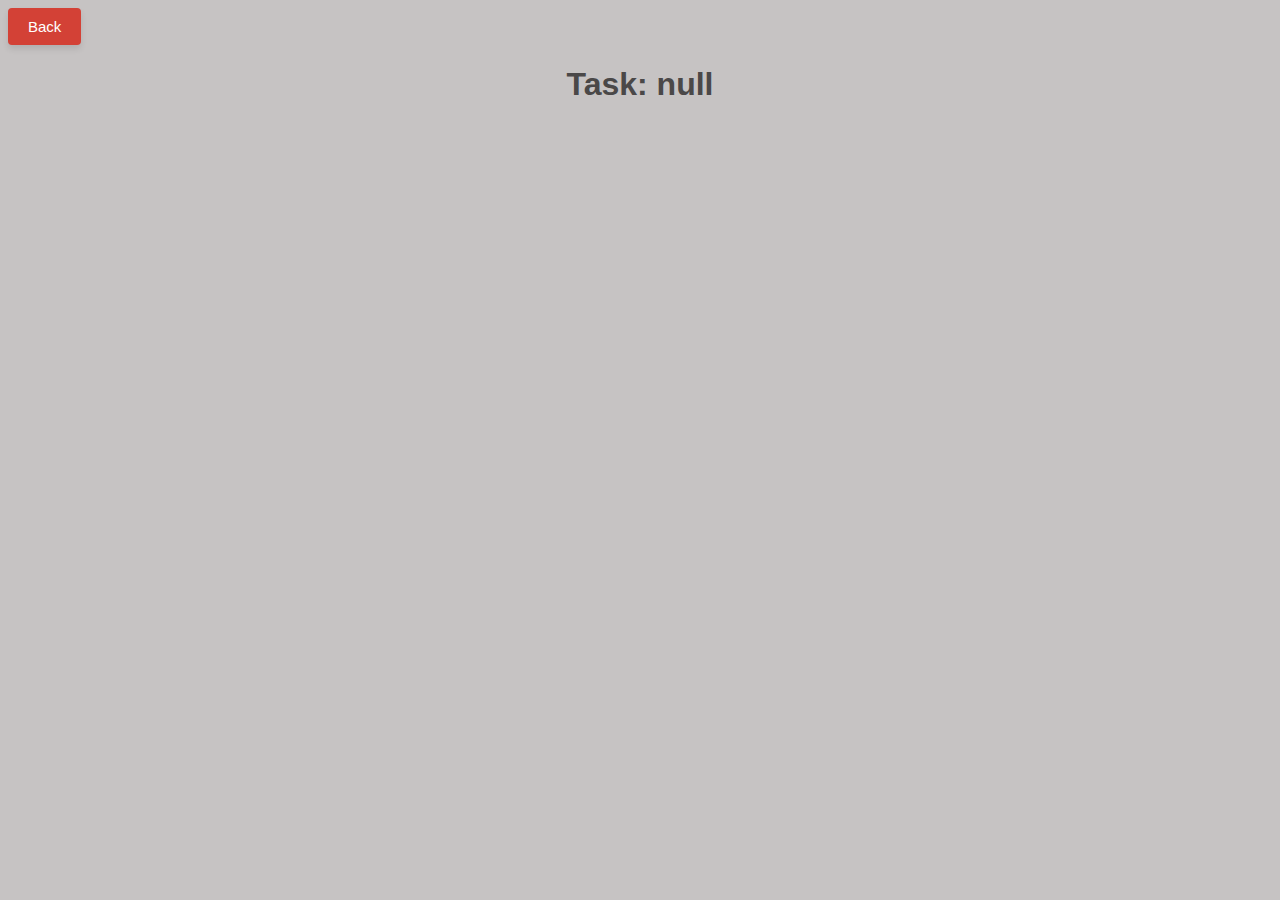
==== view/task.html @ db10be16 "Open screen with new task" ====
<!DOCTYPE html>
<html lang="en">
  <head>
    <meta charset="UTF-8" />
    <meta http-equiv="X-UA-Compatible" content="IE=edge" />
    <meta name="viewport" content="width=device-width, initial-scale=1.0" />
    <meta name="google" content="notranslate">
    <title>Time Manager</title>
    <link rel="stylesheet" href="task_style.css" />
  </head>
  <body>
    <input type="button" class="back" value="Back" onclick="createTaskScreen()">
    <h1 id="task-name"></h1>
    <h1 id="task-info"></h1>
    <script type="text/javascript" src="../eel.js"></script>
    <script src="./script.js"></script>
  </body>
</html>
---- view/task_style.css ----
body {
    font-family: Arial, sans-serif;
    background-color: #c6c3c3;
}
h1{
    color: #4a4848;
    text-align: center;
    margin-bottom: 0.5em;
}
.back {
    box-shadow: 0 4px 6px rgba(0, 0, 0, 0.1);
    font-size: 15px;
    max-width: 300px;
    padding-left: 20px;
    padding-right: 20px;
    padding-top: 10px;
    padding-bottom: 10px;
    background-color: #d34136;;
    color: white;
    cursor: pointer;
    border-radius: 4px;
    border: none;
}
.back:hover {
    background-color: #e73b2e;
}
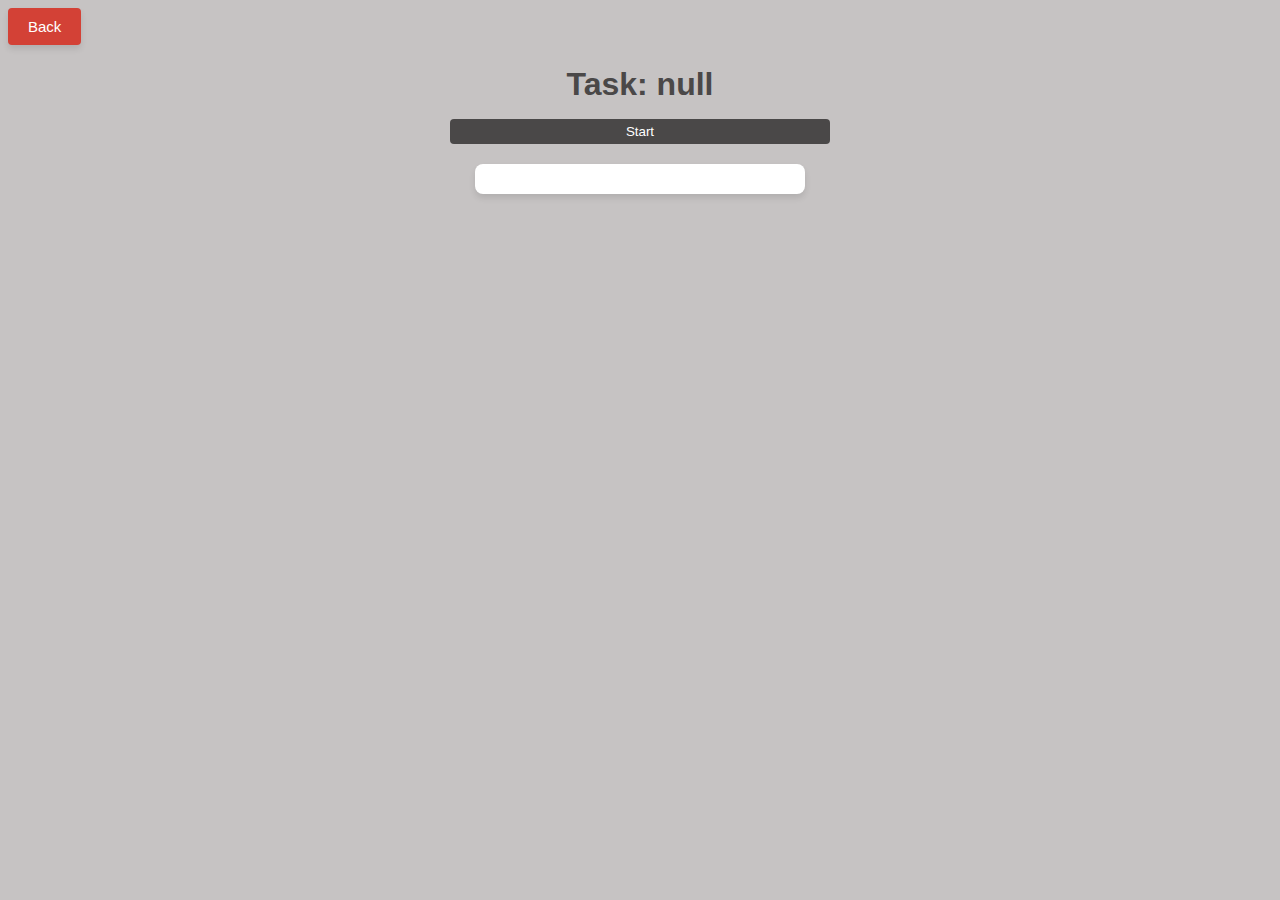
==== commit 8ada4036: "Buttons on task page" ====
--- a/view/task.html
+++ b/view/task.html
@@ -11,7 +11,8 @@
   <body>
     <input type="button" class="back" value="Back" onclick="createTaskScreen()">
     <h1 id="task-name"></h1>
-    <h1 id="task-info"></h1>
+    <input type="button" id="start" class="start" value="Start" onclick="startTask()">
+    <ul id="myUl" class="task_info"></ul>
     <script type="text/javascript" src="../eel.js"></script>
     <script src="./script.js"></script>
   </body>
--- a/view/task_style.css
+++ b/view/task_style.css
@@ -23,4 +23,49 @@
 }
 .back:hover {
     background-color: #e73b2e;
+}
+
+.start {
+    display: block;
+    margin: 10px auto 0;
+    margin-bottom: 20px;
+    width: 30%;
+    padding: 5px;
+    cursor: pointer;
+    border-radius: 4px;
+    border: none;
+    color: white;
+    background-color: #4a4848;
+}
+.start:hover {
+    background-color: #615f5f;
+}
+.start:disabled {
+    background-color: #615f5f;
+    cursor: not-allowed;
+}
+
+.task_info {
+    color: #4a4848;
+    max-width: 300px;
+    margin: 0px auto;
+    justify-content: space-between;
+    background-color: white;
+    padding: 15px;
+    border-radius: 8px;
+    box-shadow: 0 4px 6px rgba(0, 0, 0, 0.1);
+    text-align: center;
+    list-style-type: none;
+}
+
+.nextButton {
+    background-color: #2bb132;
+    color: white;
+    cursor: pointer;
+    border-radius: 4px;
+    border: none;
+    align-items: right;
+}
+.nextButton:hover {
+    background-color: #4cba52;
 }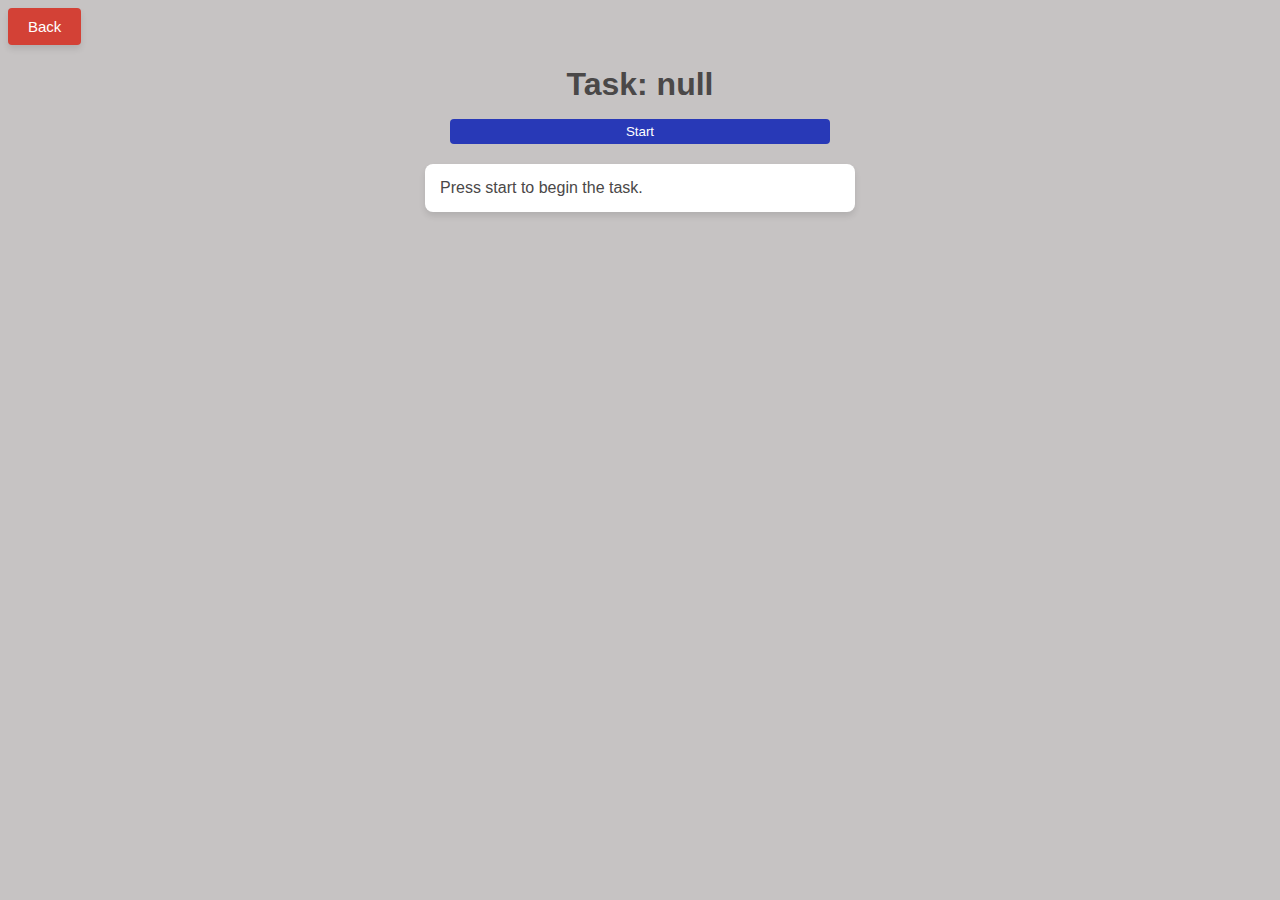
==== commit c5c0b9ef: "Added task information" ====
--- a/view/task.html
+++ b/view/task.html
@@ -12,7 +12,10 @@
     <input type="button" class="back" value="Back" onclick="createTaskScreen()">
     <h1 id="task-name"></h1>
     <input type="button" id="start" class="start" value="Start" onclick="startTask()">
-    <ul id="myUl" class="task_info"></ul>
+    <ul id="myUl" class="task_info">
+      Press start to begin the task.
+    </ul>
+    <div id="nextButton"></div>
     <script type="text/javascript" src="../eel.js"></script>
     <script src="./script.js"></script>
   </body>
--- a/view/task_style.css
+++ b/view/task_style.css
@@ -2,6 +2,12 @@
     font-family: Arial, sans-serif;
     background-color: #c6c3c3;
 }
+/* html {
+    margin: 0;
+    background:linear-gradient(#eacda3, #d6ae7b);
+    height: 100%;
+} */
+
 h1{
     color: #4a4848;
     text-align: center;
@@ -35,10 +41,10 @@
     border-radius: 4px;
     border: none;
     color: white;
-    background-color: #4a4848;
+    background-color: #2839b7;
 }
 .start:hover {
-    background-color: #615f5f;
+    background-color: #35b63b;
 }
 .start:disabled {
     background-color: #615f5f;
@@ -47,25 +53,43 @@
 
 .task_info {
     color: #4a4848;
-    max-width: 300px;
+    max-width: 400px;
     margin: 0px auto;
+    margin-bottom: 20px;
     justify-content: space-between;
     background-color: white;
     padding: 15px;
     border-radius: 8px;
     box-shadow: 0 4px 6px rgba(0, 0, 0, 0.1);
-    text-align: center;
+    text-align: Left;
     list-style-type: none;
 }
 
+li {
+    border: 1px solid black;
+    padding: 10px;
+    margin-bottom: 5px;
+}
+
 .nextButton {
-    background-color: #2bb132;
-    color: white;
+    display: block;
+    margin: 10px auto 0;
+    margin-bottom: 20px;
+    width: 30%;
+    padding: 5px;
     cursor: pointer;
     border-radius: 4px;
     border: none;
-    align-items: right;
+    color: white;
+    background-color: #26be2e;
 }
 .nextButton:hover {
-    background-color: #4cba52;
+    background-color: #3fc846;
+}
+.nextButton:disabled {
+    background-color: #615f5f;
+    cursor: not-allowed;
+}
+.key {
+    font-weight: bold;
 }